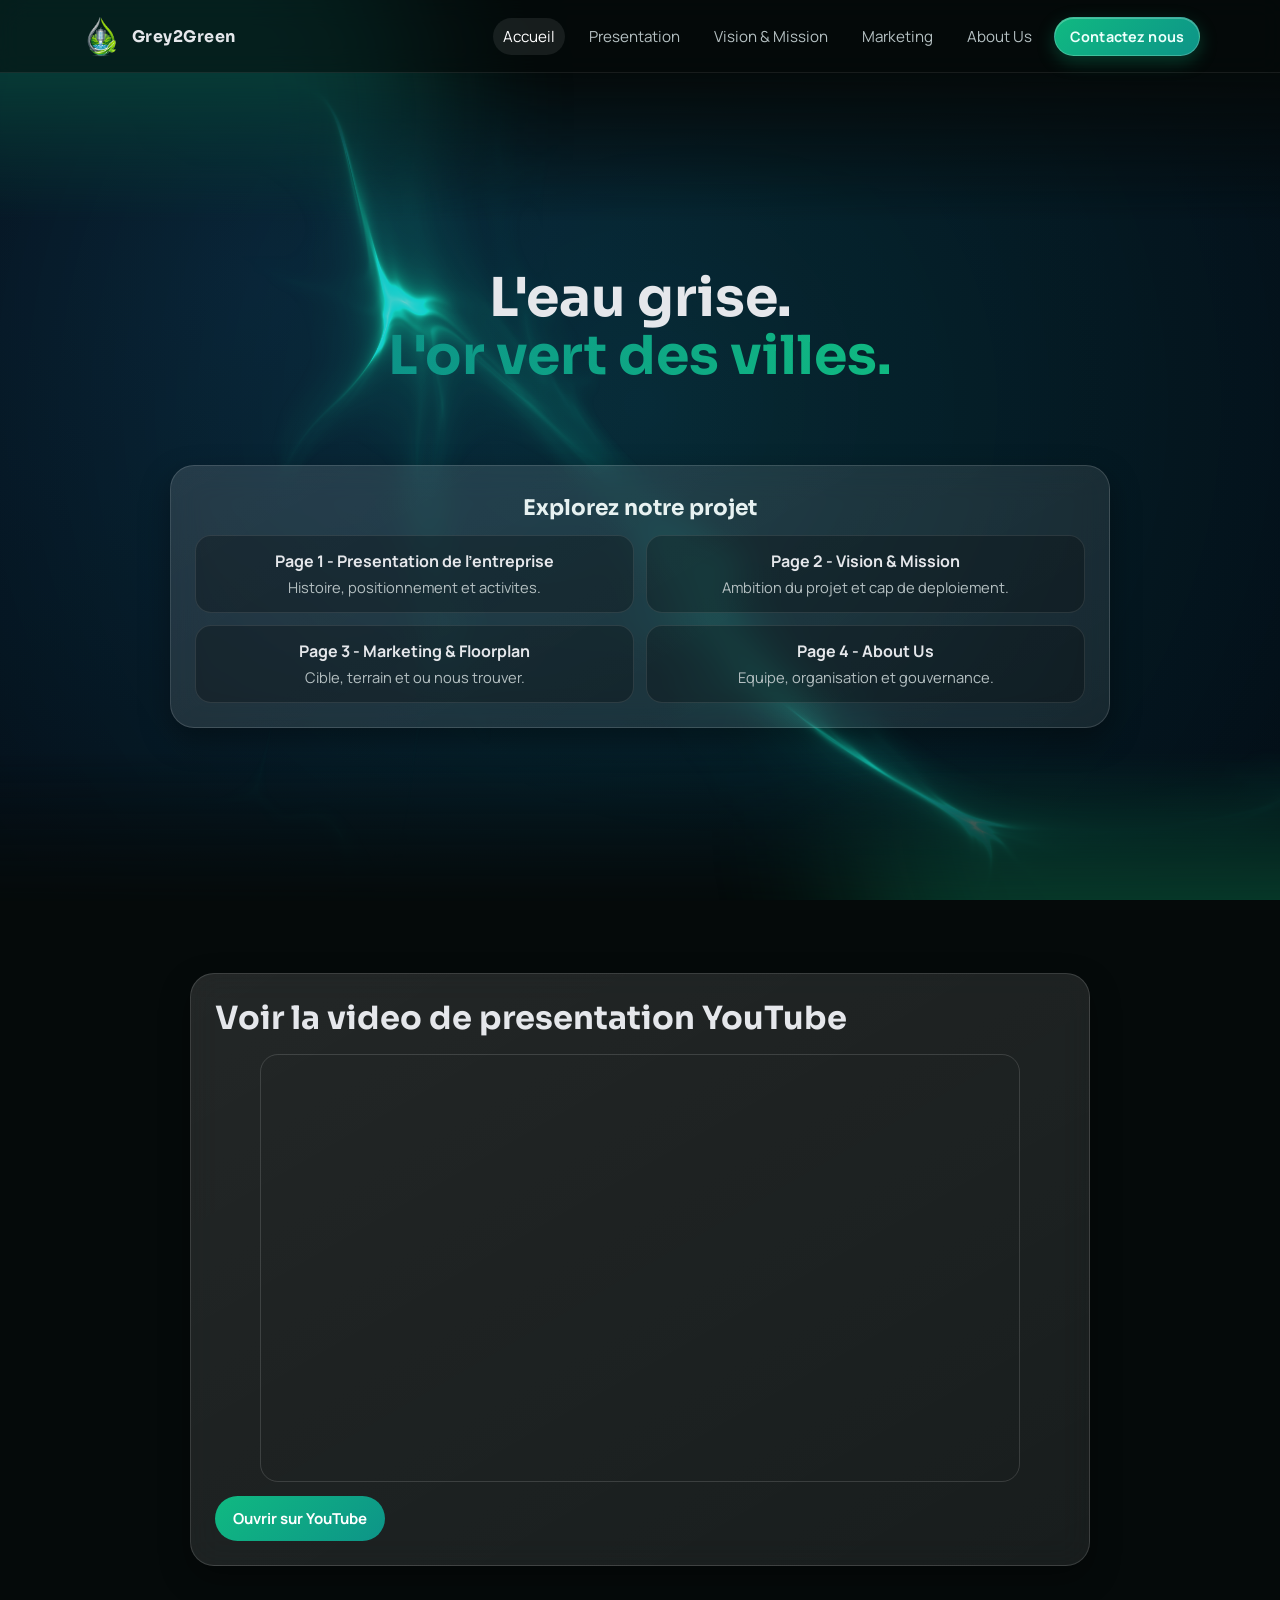
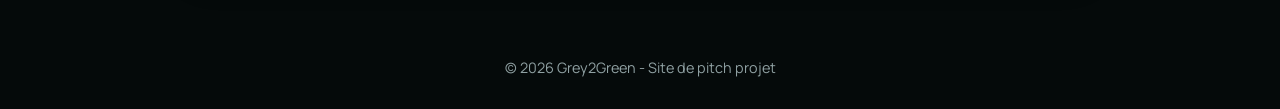
==== index.html @ d126fc35 "Add files via upload" ====
﻿<!DOCTYPE html>
<html lang="fr">
<head>
  <meta charset="UTF-8">
  <meta name="viewport" content="width=device-width, initial-scale=1.0">
  <title>Grey2Green | Accueil</title>
  <meta name="description" content="Grey2Green, projet de réutilisation des eaux grises en milieu urbain.">
  <link rel="preconnect" href="https://fonts.googleapis.com">
  <link rel="preconnect" href="https://fonts.gstatic.com" crossorigin>
  <link href="https://fonts.googleapis.com/css2?family=Manrope:wght@400;500;700;800&family=Sora:wght@500;700;800&display=swap" rel="stylesheet">
  <link rel="stylesheet" href="styles.css">
</head>
<body>
  <div class="site-bg" aria-hidden="true">
    <div class="blob blob-1"></div>
    <div class="blob blob-2"></div>
    <div class="blob blob-3"></div>
  </div>

  <header class="nav">
    <div class="container nav-inner">
      <a class="brand-wrap" href="index.html">
        <img class="brand-logo" src="images\logo sans texte.png" alt="Logo Grey2Green" onerror="this.style.display='none'">
        <span class="brand">Grey2Green</span>
      </a>
      <div class="nav-actions">
        <nav class="nav-links">
          <a class="nav-link active" href="index.html">Accueil</a>
          <a class="nav-link" href="presentation-entreprise.html">Presentation</a>
          <a class="nav-link" href="vision-mission.html">Vision & Mission</a>
          <a class="nav-link" href="marketing-floorplan.html">Marketing</a>
          <a class="nav-link" href="about-us.html">About Us</a>
        </nav>
        <a class="nav-cta" href="contact.html">Contactez nous</a>
      </div>
    </div>
  </header>

  <main>
    <section class="hero" id="hero">
      <div class="hero-bg" aria-hidden="true">
        <canvas id="neural-glow" class="neural-canvas"></canvas>
        <div class="hero-overlay"></div>
      </div>

      <div class="container hero-content">
        <h1>
          L'eau grise.<br>
          <span class="gradient-text">L'or vert des villes.</span>
        </h1>
        <p>
          <br>
        </p>

        <section class="card entry-card" aria-label="Navigation vers les pages du pitch">
          <h2>Explorez notre projet</h2>
          <div class="entry-grid">
            <a class="entry-link" href="presentation-entreprise.html">
              <strong>Page 1 - Presentation de l'entreprise</strong>
              <span>Histoire, positionnement et activites.</span>
            </a>
            <a class="entry-link" href="vision-mission.html">
              <strong>Page 2 - Vision & Mission</strong>
              <span>Ambition du projet et cap de deploiement.</span>
            </a>
            <a class="entry-link" href="marketing-floorplan.html">
              <strong>Page 3 - Marketing & Floorplan</strong>
              <span>Cible, terrain et ou nous trouver.</span>
            </a>
            <a class="entry-link" href="about-us.html">
              <strong>Page 4 - About Us</strong>
              <span>Equipe, organisation et gouvernance.</span>
            </a>
          </div>
        </section>
      </div>
    </section>

    <section class="video-band" id="video">
      <div class="container">
        <article class="card video-card">
          <h2>Voir la video de presentation YouTube</h2>
          <div class="video-frame">
            <iframe
              src="https://www.youtube.com/embed/aqz-KE-bpKQ"
              title="Video de presentation Grey2Green"
              loading="lazy"
              allow="accelerometer; autoplay; clipboard-write; encrypted-media; gyroscope; picture-in-picture; web-share"
              referrerpolicy="strict-origin-when-cross-origin"
              allowfullscreen>
            </iframe>
          </div>
          <a class="btn" href="https://www.youtube.com/watch?v=aqz-KE-bpKQ" target="_blank" rel="noopener noreferrer">
            Ouvrir sur YouTube
          </a>
        </article>
      </div>
    </section>
  </main>

  <footer class="footer">
    <div class="container">© 2026 Grey2Green - Site de pitch projet</div>
  </footer>

  <script>
      document.addEventListener('DOMContentLoaded', () => {
      const canvas = document.getElementById('neural-glow');
      if (!canvas) return;

      const prefersReducedMotion = window.matchMedia('(prefers-reduced-motion: reduce)').matches;
      if (prefersReducedMotion) {
        canvas.style.display = 'none';
        return;
      }

      const gl = canvas.getContext('webgl', { antialias: false, powerPreference: 'low-power' }) ||
                 canvas.getContext('experimental-webgl');
      if (!gl) return;

      const isLowPowerDevice = window.matchMedia('(max-width: 768px)').matches || window.matchMedia('(pointer: coarse)').matches;
      const fragmentIterations = isLowPowerDevice ? 8 : 15;
      const targetFps = isLowPowerDevice ? 24 : 40;
      const frameInterval = 1000 / targetFps;
      const renderScale = isLowPowerDevice ? 0.65 : 1;

      const vertexShaderSource = `
        precision mediump float;
        varying vec2 vUv;
        attribute vec2 a_position;
        void main() {
          vUv = .5 * (a_position + 1.);
          gl_Position = vec4(a_position, 0.0, 1.0);
        }
      `;

      const fragmentShaderSource = `
        precision mediump float;
        varying vec2 vUv;
        uniform float u_time;
        uniform float u_ratio;
        uniform vec2 u_pointer_position;
        uniform float u_scroll_progress;

        vec2 rotate(vec2 uv, float th) {
          return mat2(cos(th), sin(th), -sin(th), cos(th)) * uv;
        }

        float neuro_shape(vec2 uv, float t, float p) {
          vec2 sine_acc = vec2(0.);
          vec2 res = vec2(0.);
          float scale = 8.;
          for (int j = 0; j < ${fragmentIterations}; j++) {
            uv = rotate(uv, 1.);
            sine_acc = rotate(sine_acc, 1.);
            vec2 layer = uv * scale + float(j) + sine_acc - t;
            sine_acc += sin(layer) + 2.4 * p;
            res += (.5 + .5 * cos(layer)) / scale;
            scale *= (1.2);
          }
          return res.x + res.y;
        }

        void main() {
          vec2 uv = .5 * vUv;
          uv.x *= u_ratio;

          vec2 pointer = vUv - u_pointer_position;
          pointer.x *= u_ratio;
          float p = clamp(length(pointer), 0., 1.);
          p = .5 * pow(1. - p, 2.);

          float t = .001 * u_time;
          vec3 color = vec3(0.);

          float noise = neuro_shape(uv, t, p);
          noise = 1.2 * pow(noise, 3.);
          noise += pow(noise, 10.);
          noise = max(.0, noise - .5);
          noise *= (1. - length(vUv - .5));

          color = vec3(0.063, 0.725, 0.506);
          color += vec3(-0.012, -0.145, 0.027) * sin(3.0 * u_scroll_progress + 1.5);
          color = color * noise;

          gl_FragColor = vec4(color, noise);
        }
      `;

      const createShader = (type, source) => {
        const shader = gl.createShader(type);
        gl.shaderSource(shader, source);
        gl.compileShader(shader);
        if (!gl.getShaderParameter(shader, gl.COMPILE_STATUS)) {
          return null;
        }
        return shader;
      };

      const vertexShader = createShader(gl.VERTEX_SHADER, vertexShaderSource);
      const fragmentShader = createShader(gl.FRAGMENT_SHADER, fragmentShaderSource);
      if (!vertexShader || !fragmentShader) return;

      const program = gl.createProgram();
      gl.attachShader(program, vertexShader);
      gl.attachShader(program, fragmentShader);
      gl.linkProgram(program);
      if (!gl.getProgramParameter(program, gl.LINK_STATUS)) return;

      gl.useProgram(program);
      const uniforms = {
        u_time: gl.getUniformLocation(program, 'u_time'),
        u_ratio: gl.getUniformLocation(program, 'u_ratio'),
        u_pointer_position: gl.getUniformLocation(program, 'u_pointer_position'),
        u_scroll_progress: gl.getUniformLocation(program, 'u_scroll_progress')
      };

      const vertices = new Float32Array([-1, -1, 1, -1, -1, 1, 1, 1]);
      const vertexBuffer = gl.createBuffer();
      gl.bindBuffer(gl.ARRAY_BUFFER, vertexBuffer);
      gl.bufferData(gl.ARRAY_BUFFER, vertices, gl.STATIC_DRAW);

      const positionLocation = gl.getAttribLocation(program, 'a_position');
      gl.enableVertexAttribArray(positionLocation);
      gl.vertexAttribPointer(positionLocation, 2, gl.FLOAT, false, 0, 0);

      const pointer = { x: window.innerWidth * 0.5, y: window.innerHeight * 0.5, tx: window.innerWidth * 0.5, ty: window.innerHeight * 0.5 };
      let animationId = null;
      let lastFrameTime = 0;

      const resizeCanvas = () => {
        const pixelRatio = Math.min(window.devicePixelRatio, 2) * renderScale;
        canvas.width = Math.floor(window.innerWidth * pixelRatio);
        canvas.height = Math.floor(window.innerHeight * pixelRatio);
        gl.viewport(0, 0, canvas.width, canvas.height);
        gl.uniform1f(uniforms.u_ratio, canvas.width / canvas.height);
      };

      const render = (time) => {
        if (time - lastFrameTime < frameInterval) {
          animationId = requestAnimationFrame(render);
          return;
        }
        lastFrameTime = time;

        pointer.x += (pointer.tx - pointer.x) * 0.2;
        pointer.y += (pointer.ty - pointer.y) * 0.2;

        gl.uniform1f(uniforms.u_time, time);
        gl.uniform2f(uniforms.u_pointer_position, pointer.x / window.innerWidth, 1 - pointer.y / window.innerHeight);
        gl.uniform1f(uniforms.u_scroll_progress, window.pageYOffset / (2 * window.innerHeight));
        gl.drawArrays(gl.TRIANGLE_STRIP, 0, 4);

        animationId = requestAnimationFrame(render);
      };

      resizeCanvas();
      animationId = requestAnimationFrame(render);

      window.addEventListener('resize', resizeCanvas, { passive: true });
      window.addEventListener('pointermove', (e) => {
        pointer.tx = e.clientX;
        pointer.ty = e.clientY;
      }, { passive: true });

      document.addEventListener('visibilitychange', () => {
        if (document.hidden && animationId) {
          cancelAnimationFrame(animationId);
          animationId = null;
        } else if (!document.hidden && !animationId) {
          animationId = requestAnimationFrame(render);
        }
      });
    });
  </script>
</body>
</html>
---- styles.css ----
﻿:root {
  --bg: #050a0a;
  --panel: rgba(255, 255, 255, 0.08);
  --panel-strong: rgba(255, 255, 255, 0.12);
  --text: #e5e7eb;
  --muted: #b5c0c2;
  --teal: #0d9488;
  --emerald: #10b981;
  --cyan: #06b6d4;
  --black-band: #020404;
}

* {
  box-sizing: border-box;
}

html,
body {
  margin: 0;
  padding: 0;
}

body {
  font-family: 'Manrope', 'Segoe UI', sans-serif;
  color: var(--text);
  background: var(--bg);
  min-height: 100vh;
  overflow-x: hidden;
}

h1,
h2,
h3,
.brand {
  font-family: 'Sora', 'Segoe UI', sans-serif;
}

a {
  color: inherit;
  text-decoration: none;
}

.site-bg {
  position: fixed;
  inset: 0;
  z-index: -2;
  overflow: hidden;
}

.blob {
  position: absolute;
  border-radius: 50%;
  filter: blur(72px);
  opacity: 0.45;
  animation: drift 20s infinite alternate ease-in-out;
}

.blob-1 {
  width: 46vw;
  height: 46vw;
  left: -12vw;
  top: -14vw;
  background: rgba(13, 148, 136, 0.8);
}

.blob-2 {
  width: 50vw;
  height: 50vw;
  right: -16vw;
  bottom: -18vw;
  background: rgba(16, 185, 129, 0.6);
  animation-duration: 26s;
}

.blob-3 {
  width: 34vw;
  height: 34vw;
  left: 38vw;
  top: 30vh;
  background: rgba(6, 182, 212, 0.45);
  animation-duration: 24s;
}

@keyframes drift {
  0% {
    transform: translate(0, 0) scale(1);
  }
  100% {
    transform: translate(4vw, 5vh) scale(1.08);
  }
}

.container {
  width: min(1120px, 92vw);
  margin: 0 auto;
}

.nav {
  position: sticky;
  top: 0;
  z-index: 20;
  backdrop-filter: blur(12px);
  background: rgba(5, 10, 10, 0.55);
  border-bottom: 1px solid rgba(255, 255, 255, 0.08);
}

.nav-inner {
  display: flex;
  align-items: center;
  justify-content: space-between;
  min-height: 72px;
  gap: 16px;
}

.brand-wrap {
  display: flex;
  align-items: center;
  gap: 10px;
}

.brand-logo {
  width: 42px;
  height: 42px;
  object-fit: contain;
}

.brand {
  font-weight: 700;
  letter-spacing: 0.03em;
}

.nav-links {
  display: flex;
  align-items: center;
  gap: 14px;
}

.nav-actions {
  display: flex;
  align-items: center;
  gap: 12px;
}

.nav-link {
  color: var(--muted);
  font-size: 0.95rem;
  padding: 8px 10px;
  border-radius: 999px;
  transition: color 0.2s ease, background 0.2s ease;
}

.nav-link:hover,
.nav-link.active {
  color: white;
  background: rgba(255, 255, 255, 0.08);
}

.nav-cta {
  display: inline-block;
  background: linear-gradient(135deg, var(--emerald), var(--teal));
  color: #ecfffb;
  border: 1px solid rgba(255, 255, 255, 0.2);
  border-radius: 999px;
  padding: 9px 15px;
  font-size: 0.9rem;
  font-weight: 700;
  letter-spacing: 0.01em;
  box-shadow: 0 6px 18px rgba(16, 185, 129, 0.28), inset 0 1px 0 rgba(255, 255, 255, 0.24);
  transition: transform 0.2s ease, box-shadow 0.2s ease, filter 0.2s ease;
}

.nav-cta:hover {
  transform: translateY(-1px);
  filter: brightness(1.04);
  box-shadow: 0 8px 22px rgba(16, 185, 129, 0.34), inset 0 1px 0 rgba(255, 255, 255, 0.28);
}

.hero {
  position: relative;
  min-height: calc(100vh - 72px);
  display: flex;
  align-items: center;
  padding: 72px 0 48px;
  overflow: hidden;
}

.hero::after {
  content: none;
}

.hero-bg {
  position: absolute;
  inset: 0;
  z-index: -1;
  background: radial-gradient(circle at 20% 25%, #0a2240 0%, #051629 45%, #03101f 100%);
  mask-image: linear-gradient(to bottom, rgba(0, 0, 0, 0.04) 0%, rgba(0, 0, 0, 1) 18%, rgba(0, 0, 0, 1) 82%, rgba(0, 0, 0, 0.04) 100%);
  -webkit-mask-image: linear-gradient(to bottom, rgba(0, 0, 0, 0.04) 0%, rgba(0, 0, 0, 1) 18%, rgba(0, 0, 0, 1) 82%, rgba(0, 0, 0, 0.04) 100%);
}

.hero-overlay {
  position: absolute;
  inset: 0;
  background: radial-gradient(circle at 50% 40%, rgba(16, 185, 129, 0.12), rgba(5, 10, 10, 0.42));
}

.neural-canvas {
  position: absolute;
  inset: 0;
  width: 100%;
  height: 100%;
  opacity: 0.95;
  mask-image: linear-gradient(to bottom, rgba(0, 0, 0, 0.08) 0%, rgba(0, 0, 0, 1) 16%, rgba(0, 0, 0, 1) 84%, rgba(0, 0, 0, 0.08) 100%);
  -webkit-mask-image: linear-gradient(to bottom, rgba(0, 0, 0, 0.08) 0%, rgba(0, 0, 0, 1) 16%, rgba(0, 0, 0, 1) 84%, rgba(0, 0, 0, 0.08) 100%);
}

.hero-content {
  position: relative;
  z-index: 1;
  text-align: center;
}

.hero h1 {
  font-size: clamp(1.7rem, 5.6vw, 3.35rem);
  line-height: 1.08;
  margin: 0 0 18px;
}

.gradient-text {
  background: linear-gradient(90deg, var(--teal), var(--emerald));
  -webkit-background-clip: text;
  background-clip: text;
  color: transparent;
}

.hero p {
  max-width: 860px;
  margin: 0 auto 30px;
  color: var(--muted);
  font-size: clamp(1rem, 2.4vw, 1.2rem);
  line-height: 1.6;
}

.card {
  background: linear-gradient(150deg, var(--panel-strong), var(--panel));
  border: 1px solid rgba(255, 255, 255, 0.14);
  border-radius: 24px;
  backdrop-filter: blur(16px);
  box-shadow: 0 12px 30px rgba(0, 0, 0, 0.35);
}

.entry-card {
  padding: 24px;
  width: min(940px, 100%);
  margin: 0 auto;
}

.entry-card h2 {
  margin: 4px 0 14px;
  font-size: clamp(1.05rem, 2.6vw, 1.35rem);
  color: rgba(236, 246, 245, 0.98);
}

.entry-grid {
  display: grid;
  grid-template-columns: repeat(2, minmax(0, 1fr));
  gap: 12px;
}

.entry-link {
  position: relative;
  overflow: hidden;
  display: block;
  background: rgba(0, 0, 0, 0.26);
  border: 1px solid rgba(255, 255, 255, 0.1);
  border-radius: 16px;
  padding: 14px 16px;
  transition: transform 0.2s ease, border-color 0.2s ease, box-shadow 0.2s ease;
}

.entry-link:hover {
  transform: translateY(-2px);
  border-color: rgba(16, 185, 129, 0.6);
  box-shadow: 0 8px 20px rgba(10, 28, 34, 0.34);
}

.entry-link::after {
  content: "";
  position: absolute;
  top: -170%;
  left: -45%;
  width: 44%;
  height: 380%;
  background: linear-gradient(
    124deg,
    rgba(255, 255, 255, 0) 0%,
    rgba(255, 255, 255, 0.1) 32%,
    rgba(255, 255, 255, 0.28) 50%,
    rgba(255, 255, 255, 0.1) 68%,
    rgba(255, 255, 255, 0) 100%
  );
  transform: translateX(-240%) rotate(13deg);
  filter: blur(1.2px);
  pointer-events: none;
  animation: liquid-diagonal-shine 4.8s ease-in-out infinite;
}

.entry-grid .entry-link:nth-child(2)::after {
  animation-delay: 0.7s;
}

.entry-grid .entry-link:nth-child(3)::after {
  animation-delay: 1.4s;
}

.entry-grid .entry-link:nth-child(4)::after {
  animation-delay: 2.1s;
}

.entry-link strong {
  display: block;
  font-size: 1rem;
  margin-bottom: 4px;
}

.entry-link span {
  color: var(--muted);
  font-size: 0.92rem;
}

.video-band {
  position: relative;
  margin-top: 0;
  background: transparent;
  border-top: 0;
  border-bottom: 0;
  padding: 72px 0;
}

.video-band::before {
  content: none;
}

.video-card {
  padding: 24px;
  max-width: 900px;
  margin: 0 auto;
}

.video-card h2 {
  margin: 0 0 16px;
  font-size: clamp(1.4rem, 3.8vw, 2rem);
}

.video-frame {
  aspect-ratio: 16 / 9;
  max-width: 760px;
  border: 1px solid rgba(255, 255, 255, 0.14);
  border-radius: 18px;
  overflow: hidden;
  margin: 0 auto 14px;
}

.video-frame iframe {
  width: 100%;
  height: 100%;
  border: 0;
}

.btn {
  display: inline-block;
  background: linear-gradient(135deg, var(--emerald), var(--teal));
  color: white;
  border: 0;
  border-radius: 999px;
  padding: 12px 18px;
  font-weight: 700;
  font-size: 0.94rem;
}

.page-main {
  padding: 64px 0 80px;
}

.page-main .card {
  padding: 24px;
  margin-bottom: 16px;
}

.page-main h1 {
  margin: 0 0 14px;
  font-size: clamp(1.8rem, 5vw, 2.8rem);
}

.page-heading {
  display: flex;
  align-items: center;
  justify-content: flex-start;
  gap: 18px;
  margin: 0 0 18px;
}

.page-heading h1 {
  margin: 0;
}

.page-heading-logo {
  flex: 0 0 auto;
  width: clamp(92px, 11vw, 136px);
  height: auto;
  object-fit: contain;
  filter: none;
  margin-left: 10px;
  transform: translateY(-12px);
}

@keyframes liquid-diagonal-shine {
  0% {
    transform: translateX(-240%) rotate(13deg);
    opacity: 0;
  }
  22% {
    opacity: 1;
  }
  58% {
    opacity: 1;
  }
  100% {
    transform: translateX(360%) rotate(13deg);
    opacity: 0;
  }
}

.page-main p,
.page-main li {
  color: var(--muted);
  line-height: 1.65;
}

.contact-card {
  max-width: 760px;
  margin: 0 auto;
}

.contact-card h1 {
  margin-bottom: 10px;
}

.contact-meta {
  display: grid;
  gap: 10px;
  margin-top: 14px;
}

.contact-line {
  display: flex;
  align-items: center;
  justify-content: space-between;
  gap: 12px;
  padding: 10px 12px;
  border-radius: 12px;
  border: 1px solid rgba(255, 255, 255, 0.1);
  background: rgba(0, 0, 0, 0.2);
}

.contact-actions {
  display: flex;
  flex-wrap: wrap;
  gap: 10px;
  margin-top: 16px;
}

.two-col {
  display: grid;
  grid-template-columns: repeat(2, minmax(0, 1fr));
  gap: 16px;
}

.image-box {
  overflow: hidden;
  border-radius: 16px;
  border: 1px solid rgba(255, 255, 255, 0.12);
  background: rgba(0, 0, 0, 0.2);
}

.image-box img {
  width: 100%;
  height: 100%;
  min-height: 260px;
  object-fit: cover;
  display: block;
}

.auto-carousel {
  position: relative;
  overflow: hidden;
}

.auto-carousel-track {
  display: flex;
  width: calc(100% * var(--slides, 2));
  transform: translateX(0);
  transition: transform 0.75s ease;
}

.auto-carousel img {
  width: calc(100% / var(--slides, 2));
  min-height: 260px;
  object-fit: cover;
  display: block;
}

.carousel-btn {
  position: absolute;
  top: 50%;
  transform: translateY(-50%);
  width: 34px;
  height: 34px;
  border: 1px solid rgba(255, 255, 255, 0.26);
  border-radius: 999px;
  background: rgba(6, 18, 22, 0.64);
  color: #e8f5f3;
  font-size: 1.05rem;
  line-height: 1;
  display: inline-flex;
  align-items: center;
  justify-content: center;
  cursor: pointer;
  z-index: 2;
  transition: background 0.2s ease, transform 0.2s ease, box-shadow 0.2s ease;
}

.carousel-btn:hover {
  background: rgba(16, 185, 129, 0.34);
  box-shadow: 0 6px 16px rgba(10, 40, 36, 0.34);
}

.carousel-btn-prev {
  left: 10px;
}

.carousel-btn-next {
  right: 10px;
}

.centered-carousel {
  width: min(760px, 100%);
  margin: 18px auto 0;
}

.metric-grid {
  display: grid;
  grid-template-columns: repeat(3, minmax(0, 1fr));
  gap: 12px;
}

.metric {
  background: rgba(0, 0, 0, 0.25);
  border: 1px solid rgba(255, 255, 255, 0.1);
  border-radius: 14px;
  padding: 14px;
}

.metric strong {
  display: block;
  font-size: 1.2rem;
  margin-bottom: 4px;
}

.map-wrap iframe {
  width: 100%;
  min-height: 320px;
  border: 0;
  border-radius: 16px;
}

.vm-page-bg-canvas {
  position: absolute;
  inset: 0;
  width: 100%;
  height: 100%;
  z-index: -1;
  opacity: 0.45;
  pointer-events: none;
}

.schema-image {
  width: fit-content;
  max-width: 100%;
  margin: 0 auto;
}

.schema-image img {
  width: auto;
  max-width: 100%;
  height: auto;
  min-height: 0;
  object-fit: contain;
}

.org-image {
  width: min(760px, 100%);
  margin: 0 auto;
}

.org-image img {
  min-height: 180px;
  max-height: 360px;
  object-fit: contain;
}

.org-chart {
  display: grid;
  gap: 12px;
}

.org-row {
  display: grid;
  grid-template-columns: repeat(3, minmax(0, 1fr));
  gap: 12px;
}

.org-card {
  border: 1px solid rgba(255, 255, 255, 0.12);
  border-radius: 14px;
  padding: 14px;
  background: rgba(0, 0, 0, 0.2);
}

.org-card strong {
  display: block;
}

.footer {
  padding: 20px 0 32px;
  color: #8fa0a2;
  text-align: center;
  font-size: 0.9rem;
}

@media (max-width: 900px) {
  .nav-links {
    display: none;
  }

  .nav-cta {
    padding: 8px 12px;
    font-size: 0.82rem;
  }

  .entry-grid,
  .two-col,
  .metric-grid,
  .org-row {
    grid-template-columns: 1fr;
  }

  .entry-card {
    padding: 18px;
  }

  .hero {
    padding-top: 44px;
  }

  .page-heading {
    align-items: flex-start;
  }
}
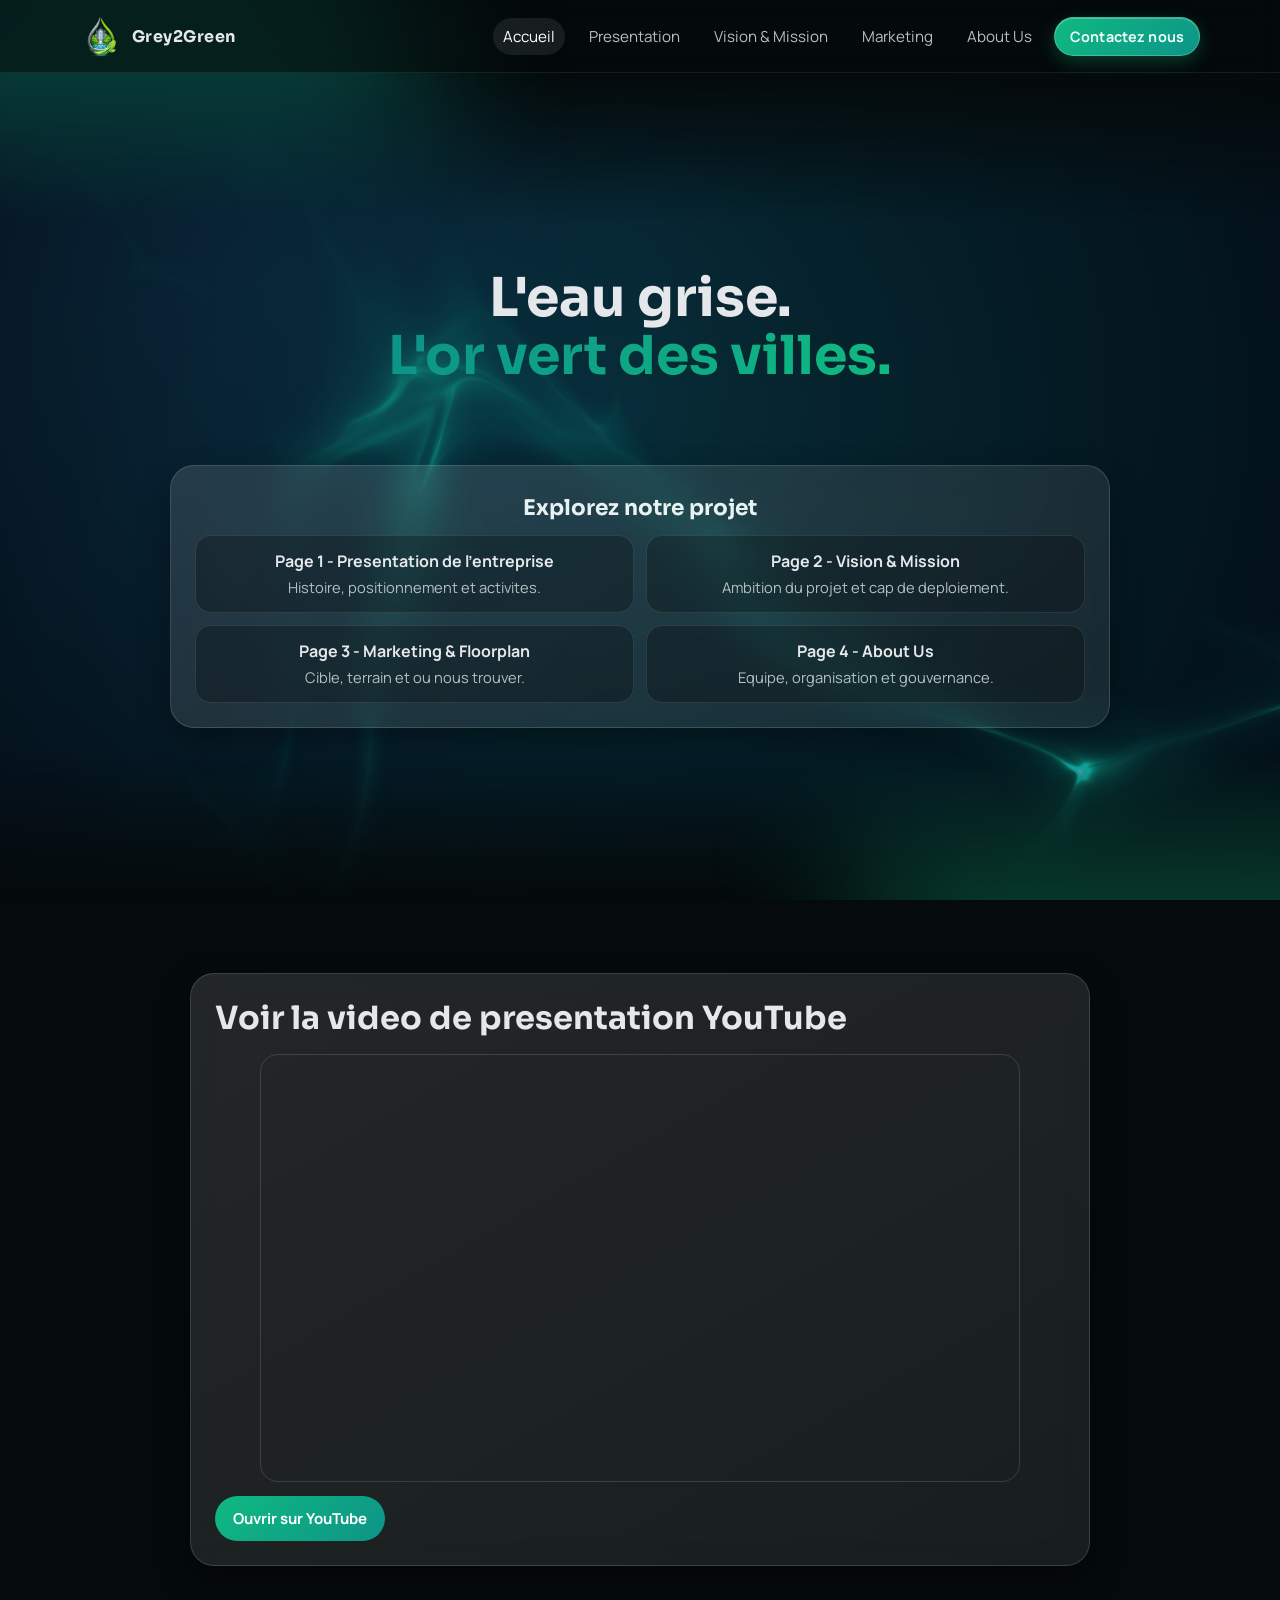
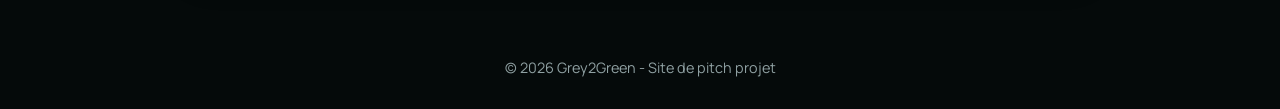
==== commit 4b436fad: "Update index.html" ====
--- a/index.html
+++ b/index.html
@@ -82,7 +82,7 @@
           <h2>Voir la video de presentation YouTube</h2>
           <div class="video-frame">
             <iframe
-              src="https://www.youtube.com/embed/aqz-KE-bpKQ"
+              src="https://youtu.be/uZxRCXxRhFw?is=0AoTsB7U4T-iHjXn"
               title="Video de presentation Grey2Green"
               loading="lazy"
               allow="accelerometer; autoplay; clipboard-write; encrypted-media; gyroscope; picture-in-picture; web-share"
--- a/styles.css
+++ b/styles.css
@@ -469,6 +469,25 @@
   margin-top: 16px;
 }
 
+.contact-image-slot {
+  margin-top: 20px;
+}
+
+.contact-image-slot img {
+  width: 100%;
+  min-height: 220px;
+  max-height: 360px;
+  object-fit: cover;
+}
+
+.contact-image-slot figcaption {
+  padding: 10px 14px 12px;
+  color: var(--muted);
+  font-size: 0.92rem;
+  border-top: 1px solid rgba(255, 255, 255, 0.1);
+  background: rgba(0, 0, 0, 0.24);
+}
+
 .two-col {
   display: grid;
   grid-template-columns: repeat(2, minmax(0, 1fr));
@@ -573,6 +592,42 @@
   border-radius: 16px;
 }
 
+.floorplan-section {
+  overflow: visible;
+  align-items: start;
+}
+
+.floorplan-copy {
+  position: relative;
+  z-index: 3;
+}
+
+.floorplan-overlay-carousel {
+  width: min(500px, 92%);
+  margin-top: 18px;
+  margin-left: auto;
+  margin-right: 0;
+  box-shadow: 0 10px 24px rgba(0, 0, 0, 0.34);
+}
+
+.floorplan-aside {
+  position: relative;
+  z-index: 2;
+}
+
+.floorplan-main-carousel {
+  margin-top: 48px;
+}
+
+.before-after-title {
+  margin: 12px 2px 0 0;
+  text-align: left;
+  font-family: 'Sora', 'Segoe UI', sans-serif;
+  font-size: 1.3rem;
+  letter-spacing: 0.02em;
+  color: #d6ece8;
+}
+
 .vm-page-bg-canvas {
   position: absolute;
   inset: 0;
@@ -665,4 +720,13 @@
   .page-heading {
     align-items: flex-start;
   }
-}
+
+  .floorplan-overlay-carousel {
+    width: 100%;
+    margin-right: 0;
+  }
+
+  .floorplan-main-carousel {
+    margin-top: 14px;
+  }
+}
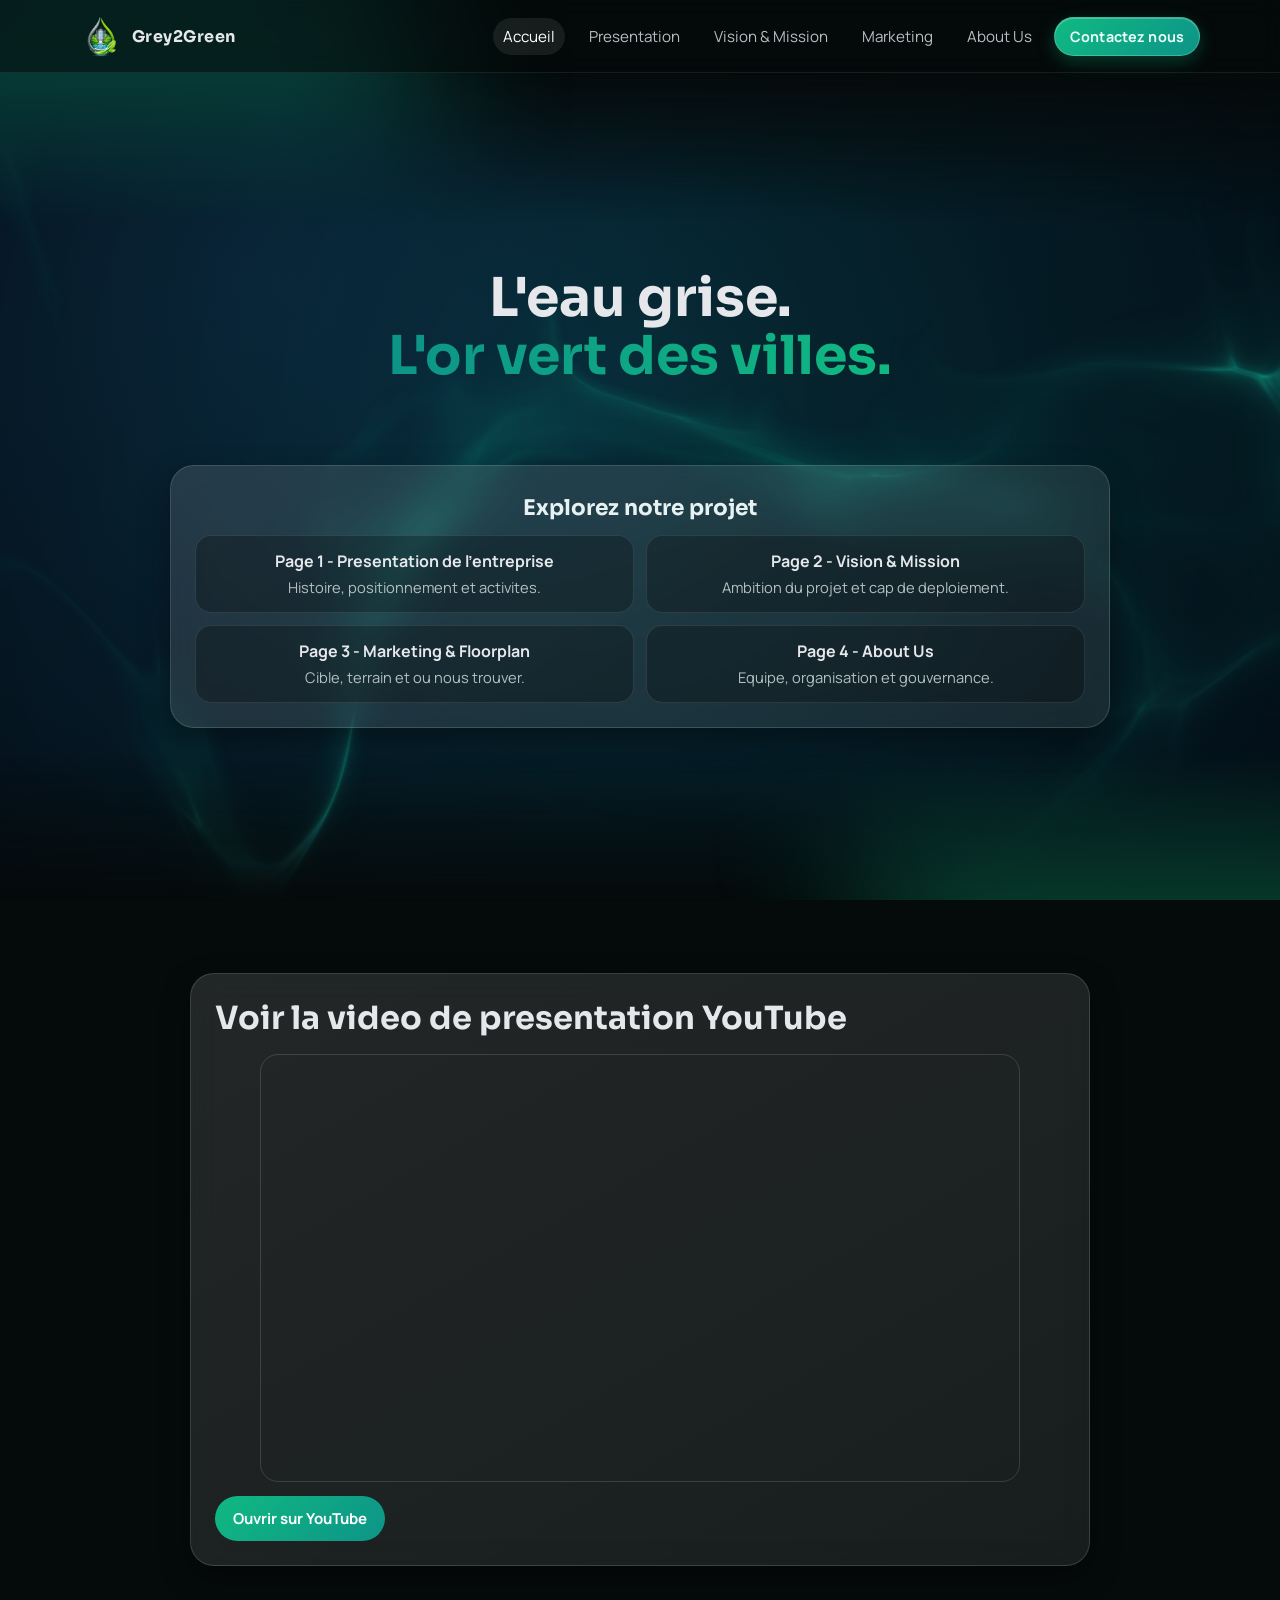
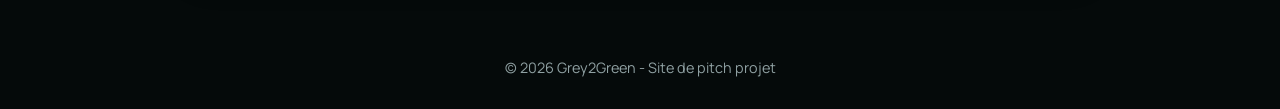
==== commit ce59cb32: "Update index.html" ====
--- a/index.html
+++ b/index.html
@@ -90,7 +90,7 @@
               allowfullscreen>
             </iframe>
           </div>
-          <a class="btn" href="https://www.youtube.com/watch?v=aqz-KE-bpKQ" target="_blank" rel="noopener noreferrer">
+          <a class="btn" href="https://youtu.be/uZxRCXxRhFw?is=0AoTsB7U4T-iHjXn" target="_blank" rel="noopener noreferrer">
             Ouvrir sur YouTube
           </a>
         </article>
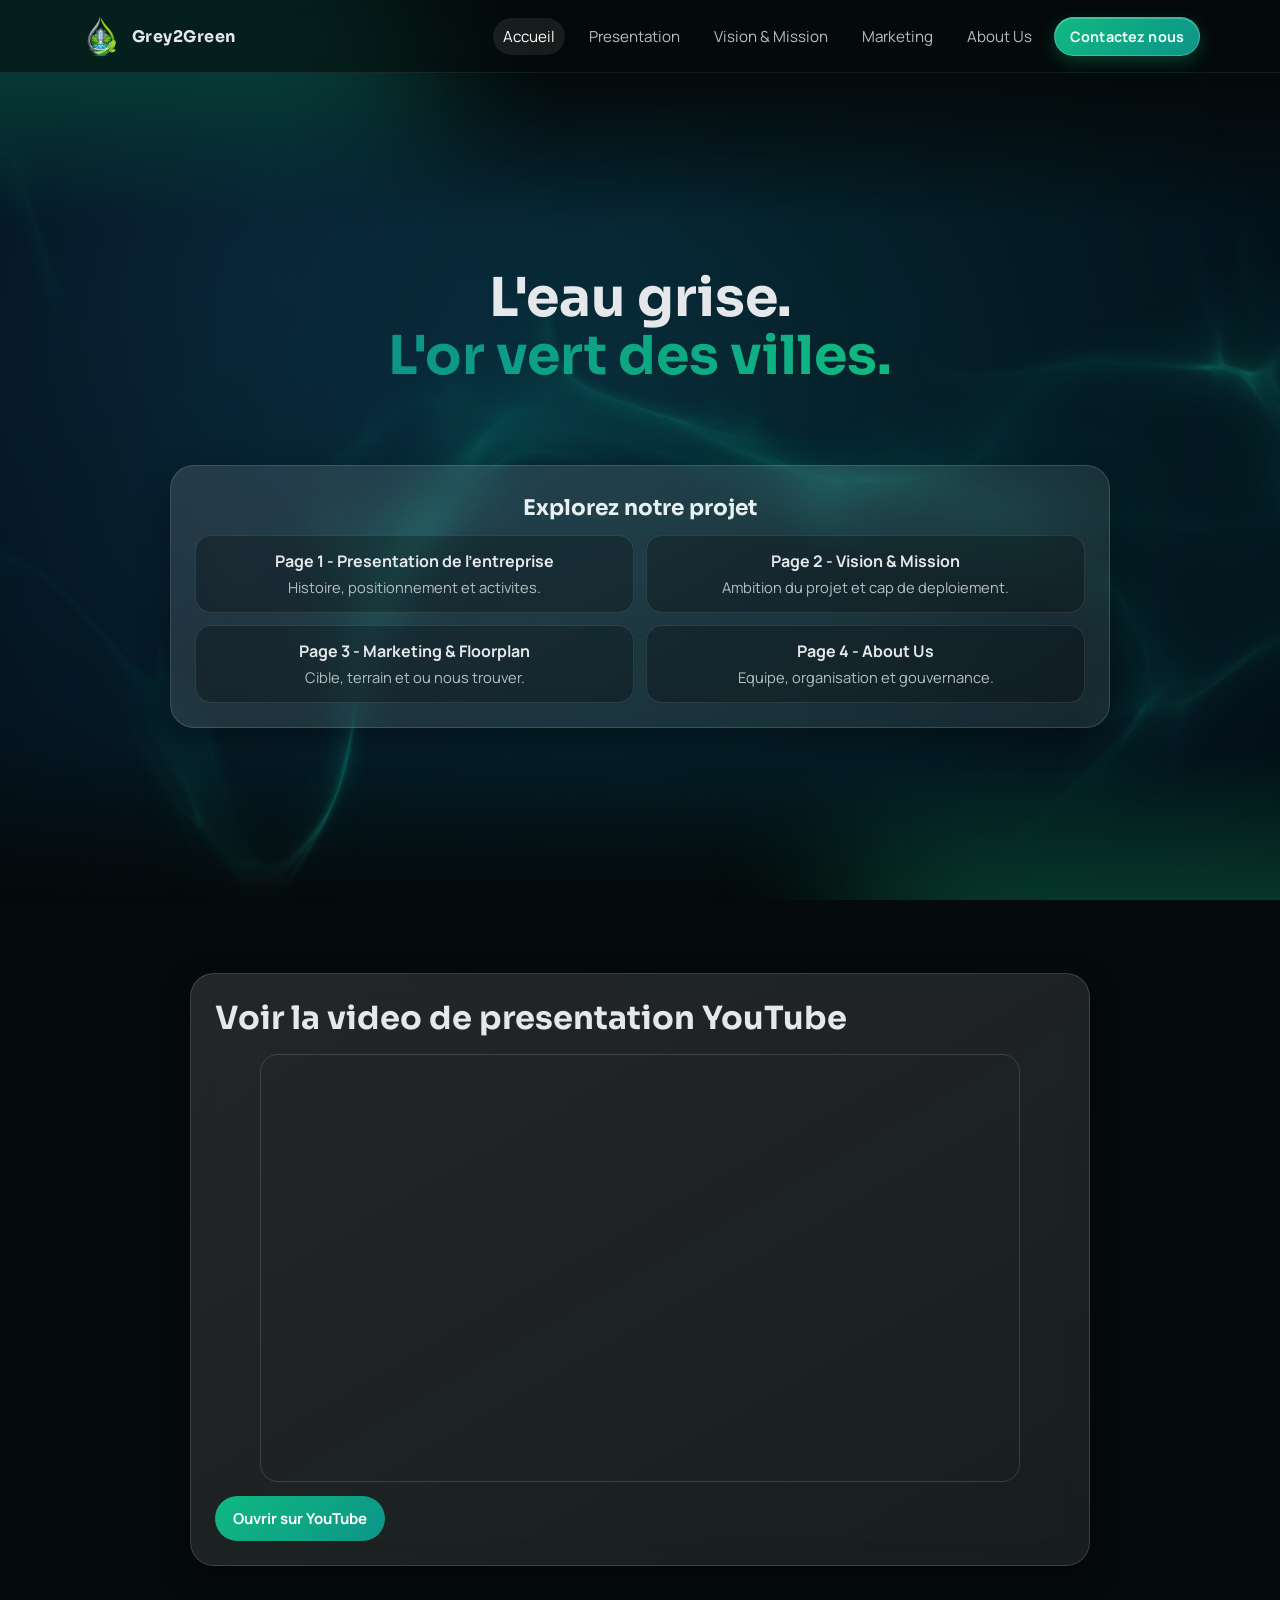
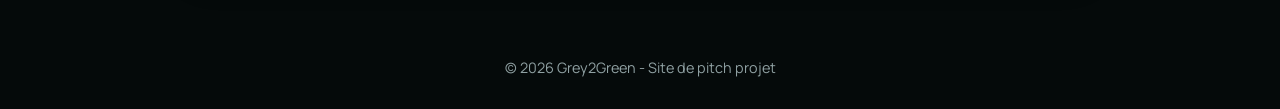
==== commit 971e9295: "Update index.html" ====
--- a/index.html
+++ b/index.html
@@ -82,7 +82,7 @@
           <h2>Voir la video de presentation YouTube</h2>
           <div class="video-frame">
             <iframe
-              src="https://youtu.be/uZxRCXxRhFw?is=0AoTsB7U4T-iHjXn"
+              src="https://youtube/embed/uZxRCXxRhFw?is=0AoTsB7U4T-iHjXn"
               title="Video de presentation Grey2Green"
               loading="lazy"
               allow="accelerometer; autoplay; clipboard-write; encrypted-media; gyroscope; picture-in-picture; web-share"
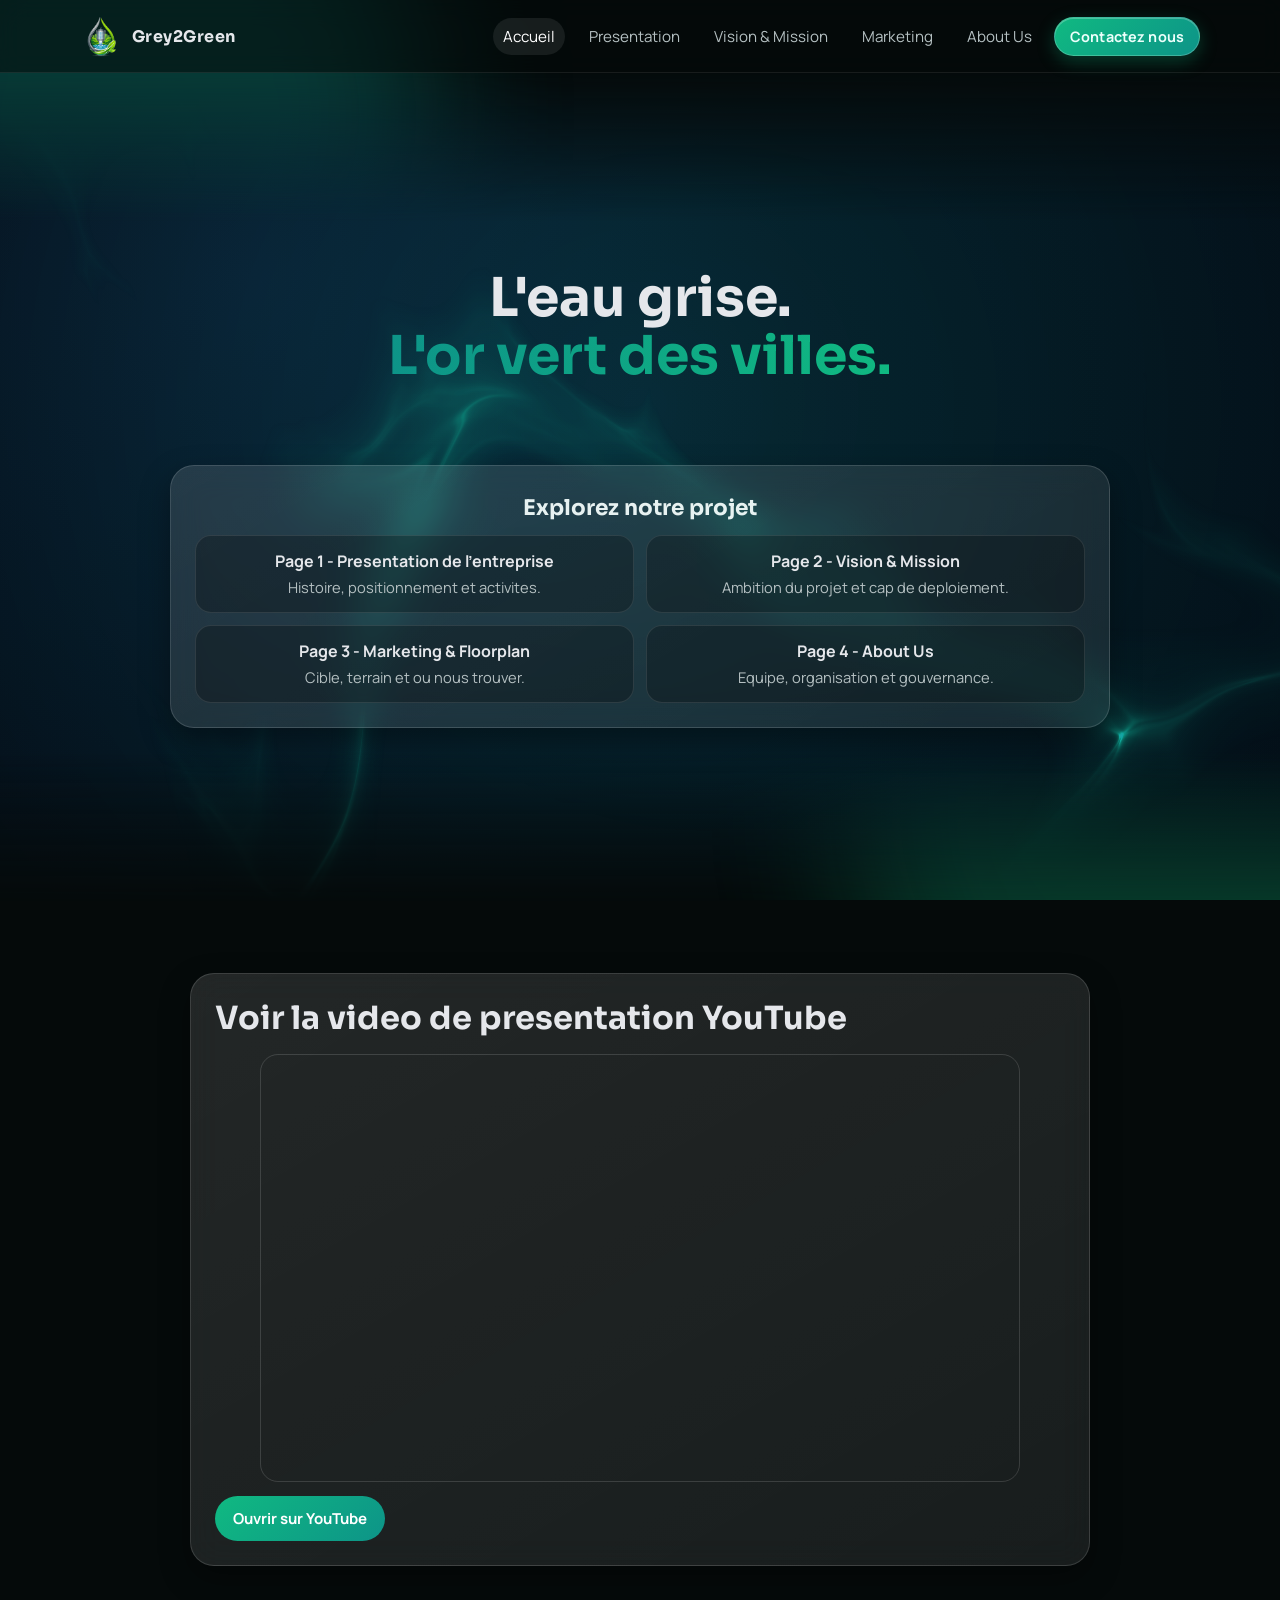
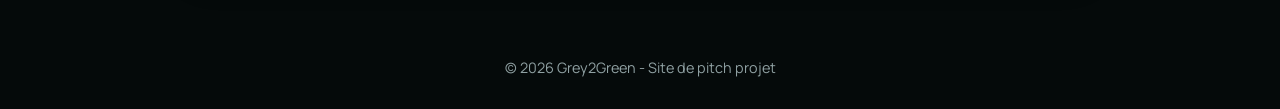
==== commit 27eef4d7: "Update index.html" ====
--- a/index.html
+++ b/index.html
@@ -82,7 +82,7 @@
           <h2>Voir la video de presentation YouTube</h2>
           <div class="video-frame">
             <iframe
-              src="https://youtube/embed/uZxRCXxRhFw?is=0AoTsB7U4T-iHjXn"
+              src="https://youtube/embed/uZxRCXxRhFw"
               title="Video de presentation Grey2Green"
               loading="lazy"
               allow="accelerometer; autoplay; clipboard-write; encrypted-media; gyroscope; picture-in-picture; web-share"
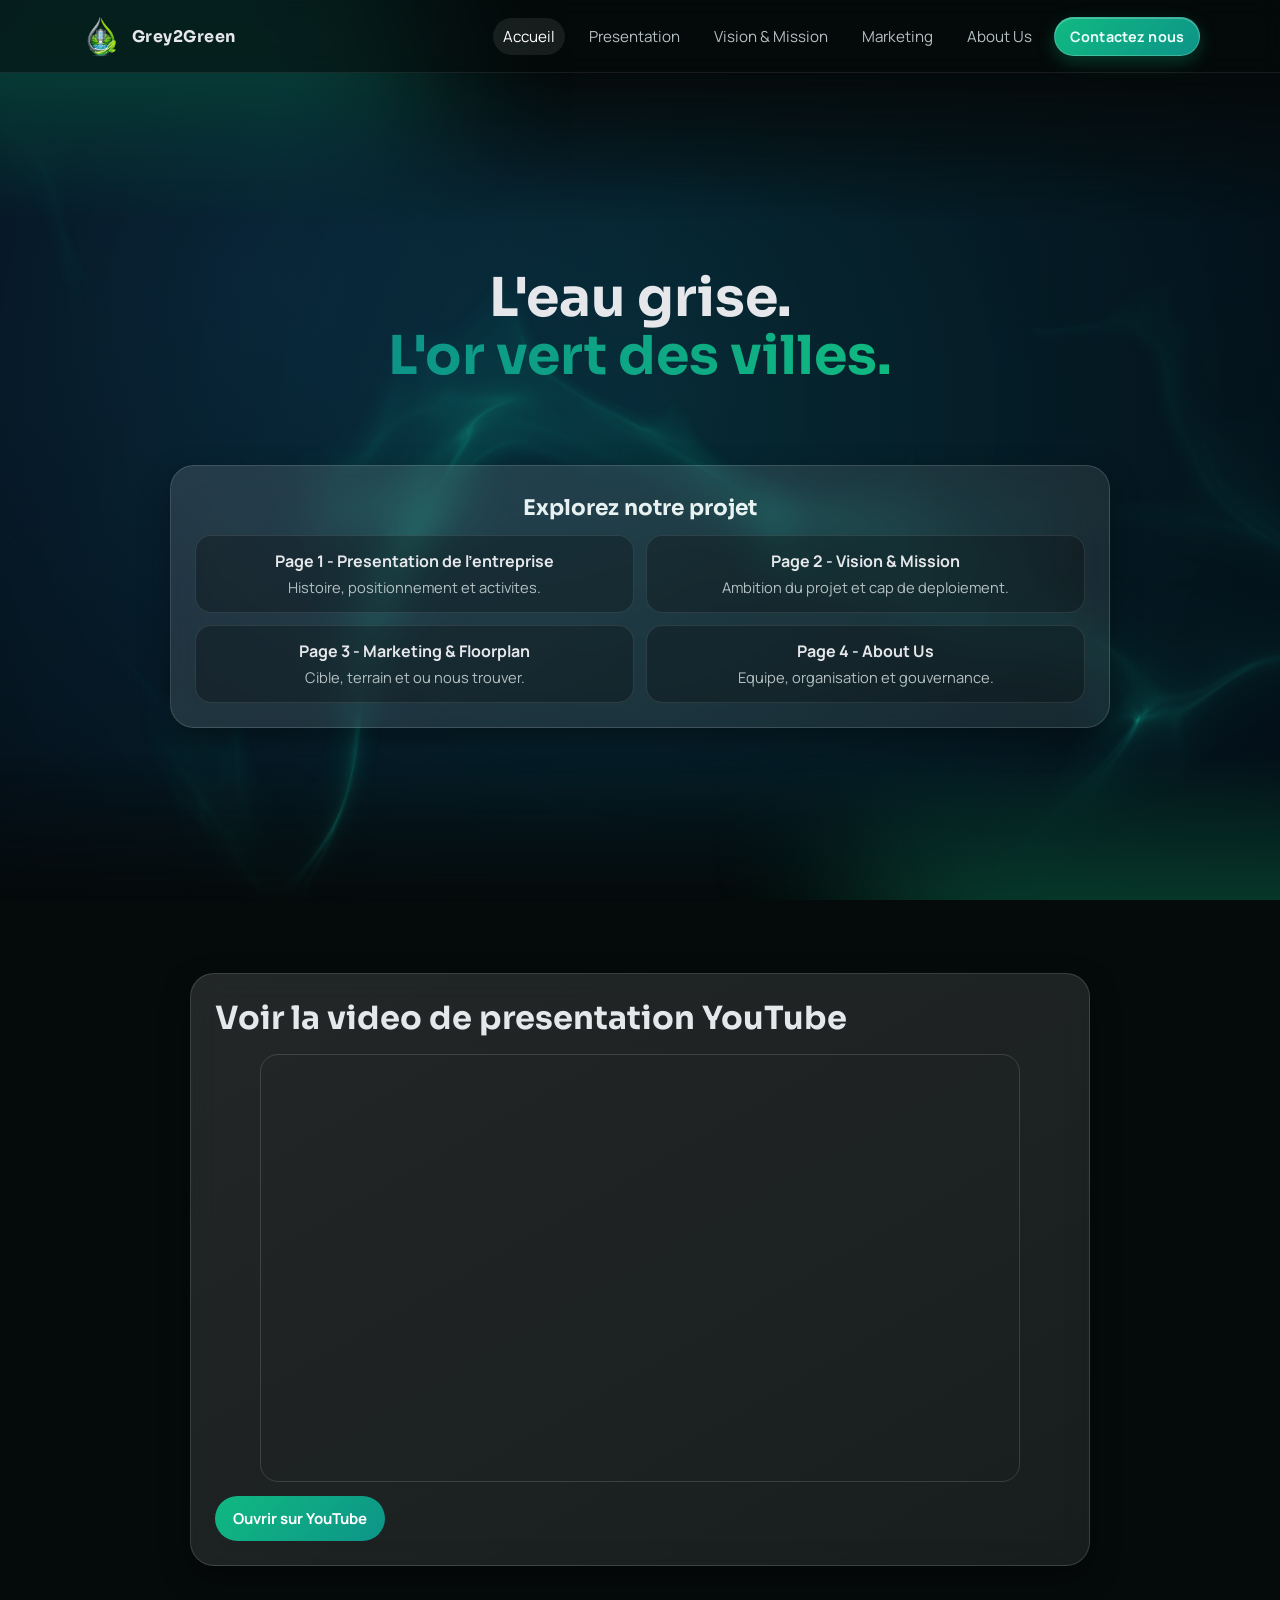
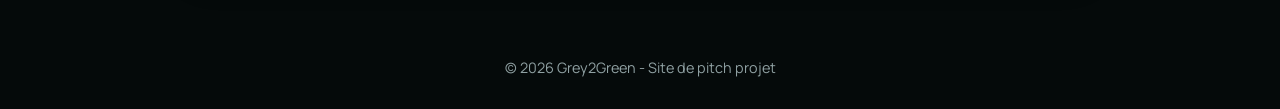
==== commit 3306200e: "Update index.html" ====
--- a/index.html
+++ b/index.html
@@ -82,7 +82,7 @@
           <h2>Voir la video de presentation YouTube</h2>
           <div class="video-frame">
             <iframe
-              src="https://youtube/embed/uZxRCXxRhFw"
+              src="https://www.youtube.com/embed/uZxRCXxRhFw?is=0AoTsB7U4T-iHjXn"
               title="Video de presentation Grey2Green"
               loading="lazy"
               allow="accelerometer; autoplay; clipboard-write; encrypted-media; gyroscope; picture-in-picture; web-share"
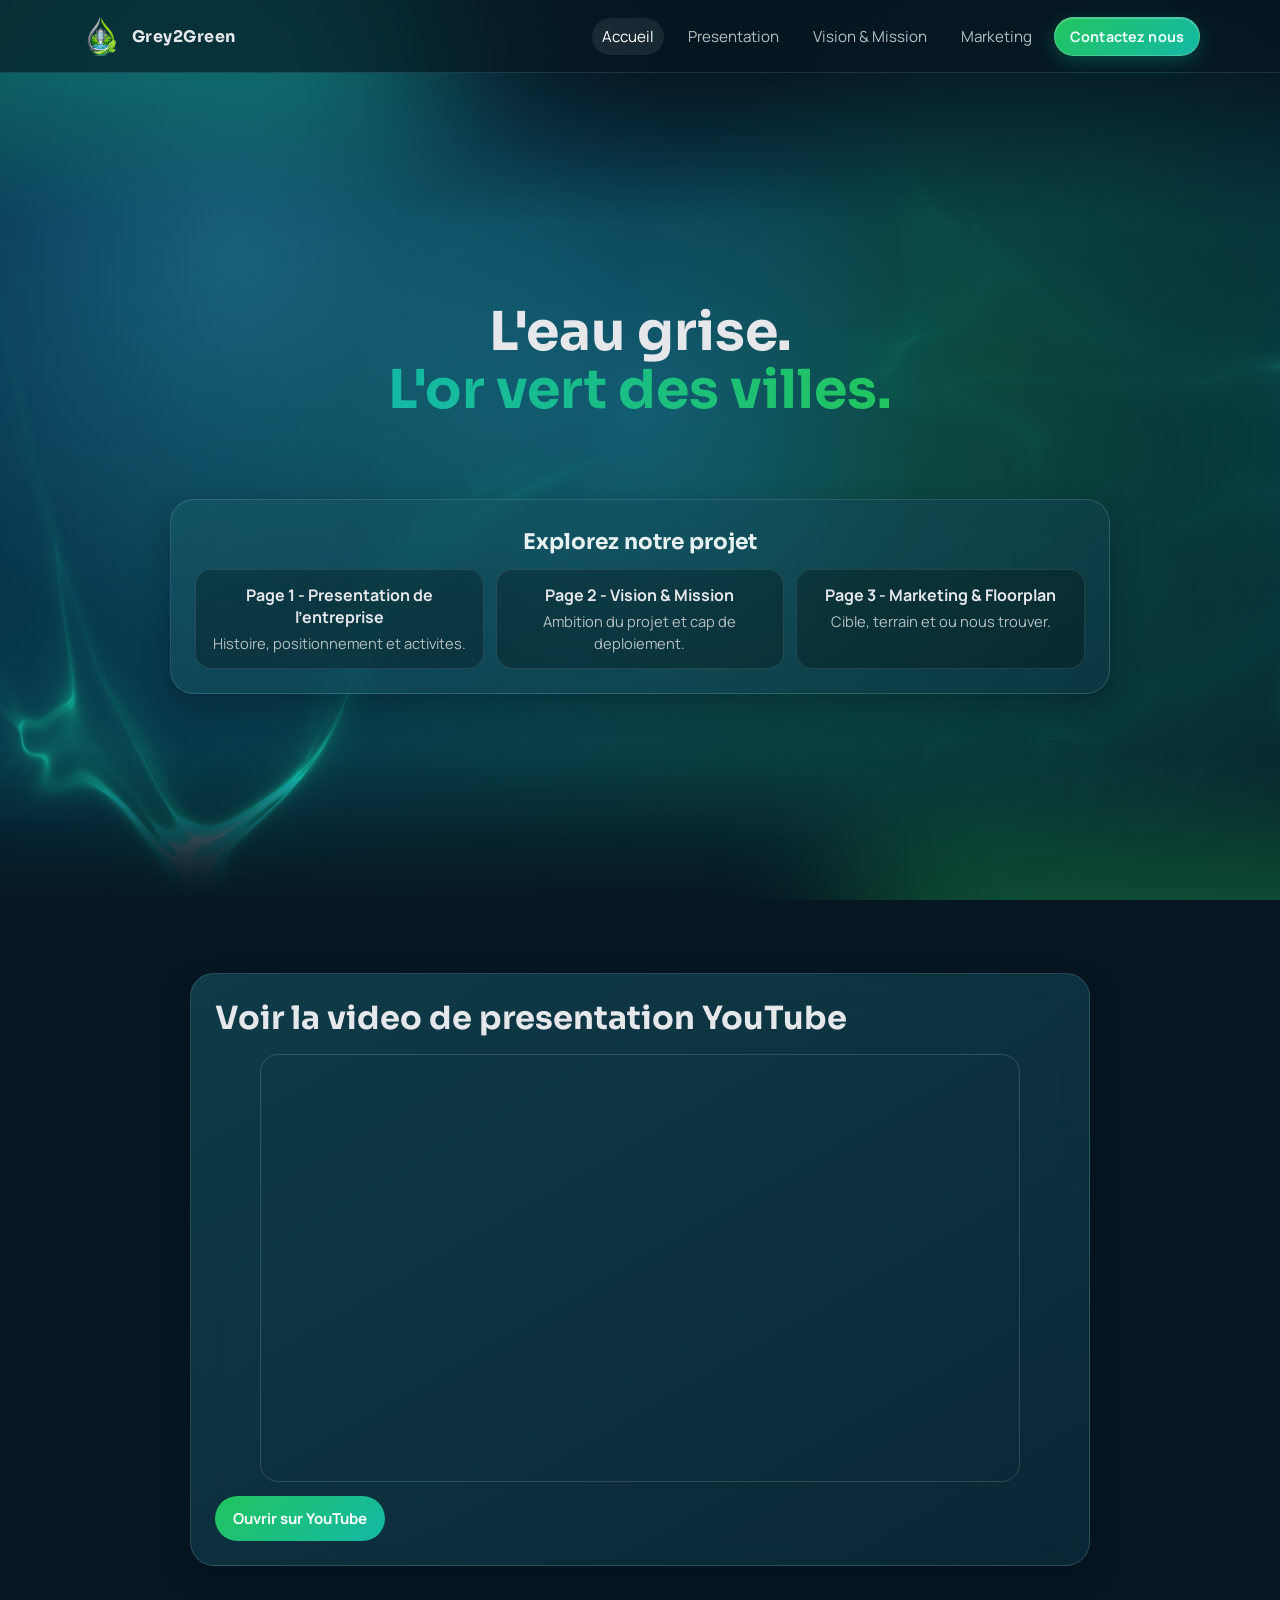
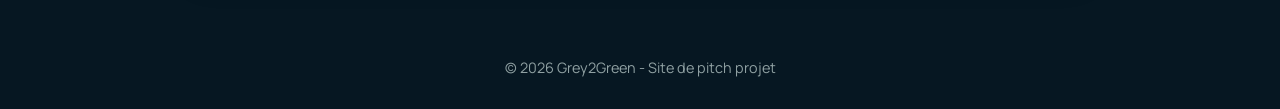
==== commit a62e5e24: "Add files via upload" ====
--- a/index.html
+++ b/index.html
@@ -29,7 +29,6 @@
           <a class="nav-link" href="presentation-entreprise.html">Presentation</a>
           <a class="nav-link" href="vision-mission.html">Vision & Mission</a>
           <a class="nav-link" href="marketing-floorplan.html">Marketing</a>
-          <a class="nav-link" href="about-us.html">About Us</a>
         </nav>
         <a class="nav-cta" href="contact.html">Contactez nous</a>
       </div>
@@ -66,10 +65,6 @@
             <a class="entry-link" href="marketing-floorplan.html">
               <strong>Page 3 - Marketing & Floorplan</strong>
               <span>Cible, terrain et ou nous trouver.</span>
-            </a>
-            <a class="entry-link" href="about-us.html">
-              <strong>Page 4 - About Us</strong>
-              <span>Equipe, organisation et gouvernance.</span>
             </a>
           </div>
         </section>
--- a/styles.css
+++ b/styles.css
@@ -1,13 +1,13 @@
 ﻿:root {
-  --bg: #050a0a;
-  --panel: rgba(255, 255, 255, 0.08);
-  --panel-strong: rgba(255, 255, 255, 0.12);
+  --bg: #061722;
+  --panel: rgba(16, 55, 75, 0.48);
+  --panel-strong: rgba(23, 91, 105, 0.54);
   --text: #e5e7eb;
   --muted: #b5c0c2;
-  --teal: #0d9488;
-  --emerald: #10b981;
-  --cyan: #06b6d4;
-  --black-band: #020404;
+  --teal: #14b8a6;
+  --emerald: #22c55e;
+  --cyan: #38bdf8;
+  --black-band: #03101a;
 }
 
 * {
@@ -23,7 +23,10 @@
 body {
   font-family: 'Manrope', 'Segoe UI', sans-serif;
   color: var(--text);
-  background: var(--bg);
+  background:
+    radial-gradient(circle at 18% 8%, rgba(56, 189, 248, 0.18), transparent 34vw),
+    radial-gradient(circle at 82% 22%, rgba(20, 184, 166, 0.16), transparent 32vw),
+    var(--bg);
   min-height: 100vh;
   overflow-x: hidden;
 }
@@ -51,7 +54,7 @@
   position: absolute;
   border-radius: 50%;
   filter: blur(72px);
-  opacity: 0.45;
+  opacity: 0.55;
   animation: drift 20s infinite alternate ease-in-out;
 }
 
@@ -60,7 +63,7 @@
   height: 46vw;
   left: -12vw;
   top: -14vw;
-  background: rgba(13, 148, 136, 0.8);
+  background: rgba(20, 184, 166, 0.78);
 }
 
 .blob-2 {
@@ -68,7 +71,7 @@
   height: 50vw;
   right: -16vw;
   bottom: -18vw;
-  background: rgba(16, 185, 129, 0.6);
+  background: rgba(34, 197, 94, 0.58);
   animation-duration: 26s;
 }
 
@@ -77,7 +80,7 @@
   height: 34vw;
   left: 38vw;
   top: 30vh;
-  background: rgba(6, 182, 212, 0.45);
+  background: rgba(56, 189, 248, 0.68);
   animation-duration: 24s;
 }
 
@@ -100,8 +103,8 @@
   top: 0;
   z-index: 20;
   backdrop-filter: blur(12px);
-  background: rgba(5, 10, 10, 0.55);
-  border-bottom: 1px solid rgba(255, 255, 255, 0.08);
+  background: rgba(6, 23, 34, 0.66);
+  border-bottom: 1px solid rgba(125, 211, 252, 0.16);
 }
 
 .nav-inner {
@@ -192,7 +195,10 @@
   position: absolute;
   inset: 0;
   z-index: -1;
-  background: radial-gradient(circle at 20% 25%, #0a2240 0%, #051629 45%, #03101f 100%);
+  background:
+    radial-gradient(circle at 18% 22%, rgba(56, 189, 248, 0.38) 0%, rgba(7, 52, 92, 0.72) 32%, transparent 58%),
+    radial-gradient(circle at 78% 34%, rgba(34, 197, 94, 0.22) 0%, rgba(20, 184, 166, 0.16) 32%, transparent 62%),
+    linear-gradient(135deg, #07345c 0%, #06283f 48%, #061722 100%);
   mask-image: linear-gradient(to bottom, rgba(0, 0, 0, 0.04) 0%, rgba(0, 0, 0, 1) 18%, rgba(0, 0, 0, 1) 82%, rgba(0, 0, 0, 0.04) 100%);
   -webkit-mask-image: linear-gradient(to bottom, rgba(0, 0, 0, 0.04) 0%, rgba(0, 0, 0, 1) 18%, rgba(0, 0, 0, 1) 82%, rgba(0, 0, 0, 0.04) 100%);
 }
@@ -200,7 +206,9 @@
 .hero-overlay {
   position: absolute;
   inset: 0;
-  background: radial-gradient(circle at 50% 40%, rgba(16, 185, 129, 0.12), rgba(5, 10, 10, 0.42));
+  background:
+    radial-gradient(circle at 50% 40%, rgba(56, 189, 248, 0.18), transparent 36%),
+    radial-gradient(circle at 42% 58%, rgba(34, 197, 94, 0.16), rgba(6, 23, 34, 0.32));
 }
 
 .neural-canvas {
@@ -242,10 +250,10 @@
 
 .card {
   background: linear-gradient(150deg, var(--panel-strong), var(--panel));
-  border: 1px solid rgba(255, 255, 255, 0.14);
+  border: 1px solid rgba(186, 230, 253, 0.16);
   border-radius: 24px;
   backdrop-filter: blur(16px);
-  box-shadow: 0 12px 30px rgba(0, 0, 0, 0.35);
+  box-shadow: 0 12px 30px rgba(2, 12, 22, 0.32);
 }
 
 .entry-card {
@@ -262,7 +270,7 @@
 
 .entry-grid {
   display: grid;
-  grid-template-columns: repeat(2, minmax(0, 1fr));
+  grid-template-columns: repeat(3, minmax(0, 1fr));
   gap: 12px;
 }
 
@@ -488,6 +496,25 @@
   background: rgba(0, 0, 0, 0.24);
 }
 
+.contact-org-section {
+  max-width: 920px;
+  margin-left: auto;
+  margin-right: auto;
+}
+
+.contact-org-image {
+  width: min(760px, 100%);
+  margin: 0 auto;
+}
+
+.contact-org-image img {
+  display: block;
+  width: 100%;
+  height: auto;
+  max-height: 420px;
+  object-fit: contain;
+}
+
 .two-col {
   display: grid;
   grid-template-columns: repeat(2, minmax(0, 1fr));
@@ -592,6 +619,37 @@
   border-radius: 16px;
 }
 
+.map-section {
+  display: grid;
+  gap: 18px;
+}
+
+.large-map iframe {
+  min-height: 520px;
+}
+
+.find-us-section {
+  align-items: center;
+}
+
+.find-us-media {
+  overflow: hidden;
+  border-radius: 16px;
+  border: 1px solid rgba(255, 255, 255, 0.12);
+  background: rgba(255, 255, 255, 0.92);
+  align-self: center;
+}
+
+.find-us-media img {
+  display: block;
+  width: 100%;
+  height: auto;
+}
+
+.find-us-copy h2 {
+  margin-top: 0;
+}
+
 .floorplan-section {
   overflow: visible;
   align-items: start;
@@ -605,8 +663,8 @@
 .floorplan-overlay-carousel {
   width: min(500px, 92%);
   margin-top: 18px;
-  margin-left: auto;
-  margin-right: 0;
+  margin-left: 0;
+  margin-right: auto;
   box-shadow: 0 10px 24px rgba(0, 0, 0, 0.34);
 }
 
@@ -634,8 +692,19 @@
   width: 100%;
   height: 100%;
   z-index: -1;
-  opacity: 0.45;
+  opacity: 0.58;
   pointer-events: none;
+}
+
+.vision-mission-detail {
+  align-items: center;
+}
+
+.vision-mission-detail article {
+  display: flex;
+  flex-direction: column;
+  justify-content: center;
+  min-height: 100%;
 }
 
 .schema-image {
@@ -723,10 +792,24 @@
 
   .floorplan-overlay-carousel {
     width: 100%;
+    margin-left: 0;
     margin-right: 0;
   }
 
   .floorplan-main-carousel {
     margin-top: 14px;
   }
-}
+
+  .entry-grid {
+    grid-template-columns: 1fr;
+  }
+
+  .large-map iframe {
+    min-height: 380px;
+  }
+
+  .find-us-media {
+    width: min(100%, 520px);
+    margin: 0 auto;
+  }
+}
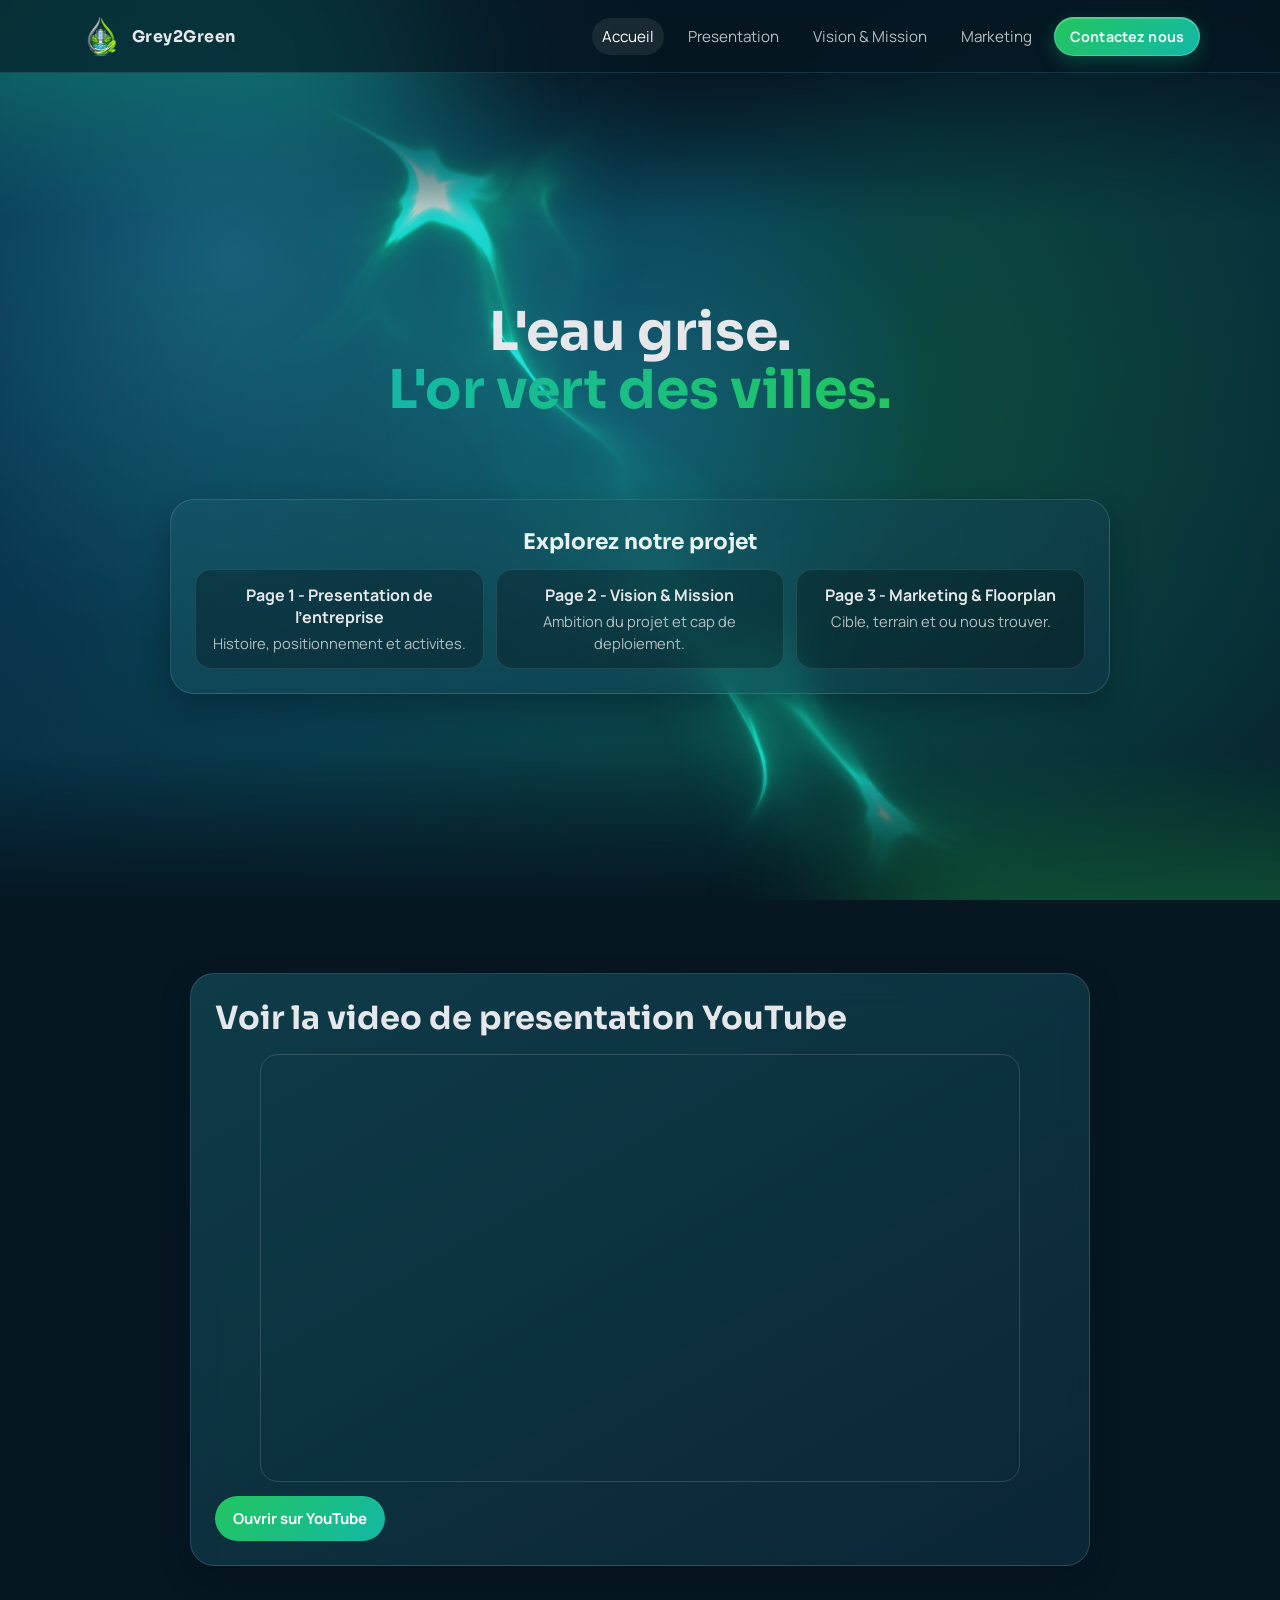
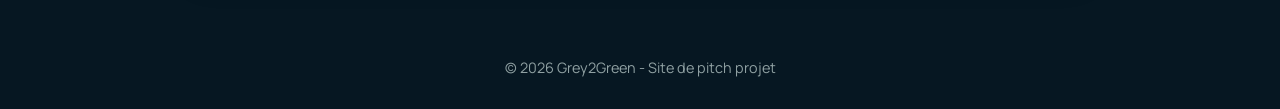
==== commit 7e4407a0: "Update index.html" ====
--- a/index.html
+++ b/index.html
@@ -77,7 +77,7 @@
           <h2>Voir la video de presentation YouTube</h2>
           <div class="video-frame">
             <iframe
-              src="https://www.youtube.com/embed/uZxRCXxRhFw?is=0AoTsB7U4T-iHjXn"
+              src="https://www.youtube.com/embed/54xI2jBN4zQ"
               title="Video de presentation Grey2Green"
               loading="lazy"
               allow="accelerometer; autoplay; clipboard-write; encrypted-media; gyroscope; picture-in-picture; web-share"
@@ -85,7 +85,7 @@
               allowfullscreen>
             </iframe>
           </div>
-          <a class="btn" href="https://youtu.be/uZxRCXxRhFw?is=0AoTsB7U4T-iHjXn" target="_blank" rel="noopener noreferrer">
+          <a class="btn" href="https://youtu.be/54xI2jBN4zQ" target="_blank" rel="noopener noreferrer">
             Ouvrir sur YouTube
           </a>
         </article>
